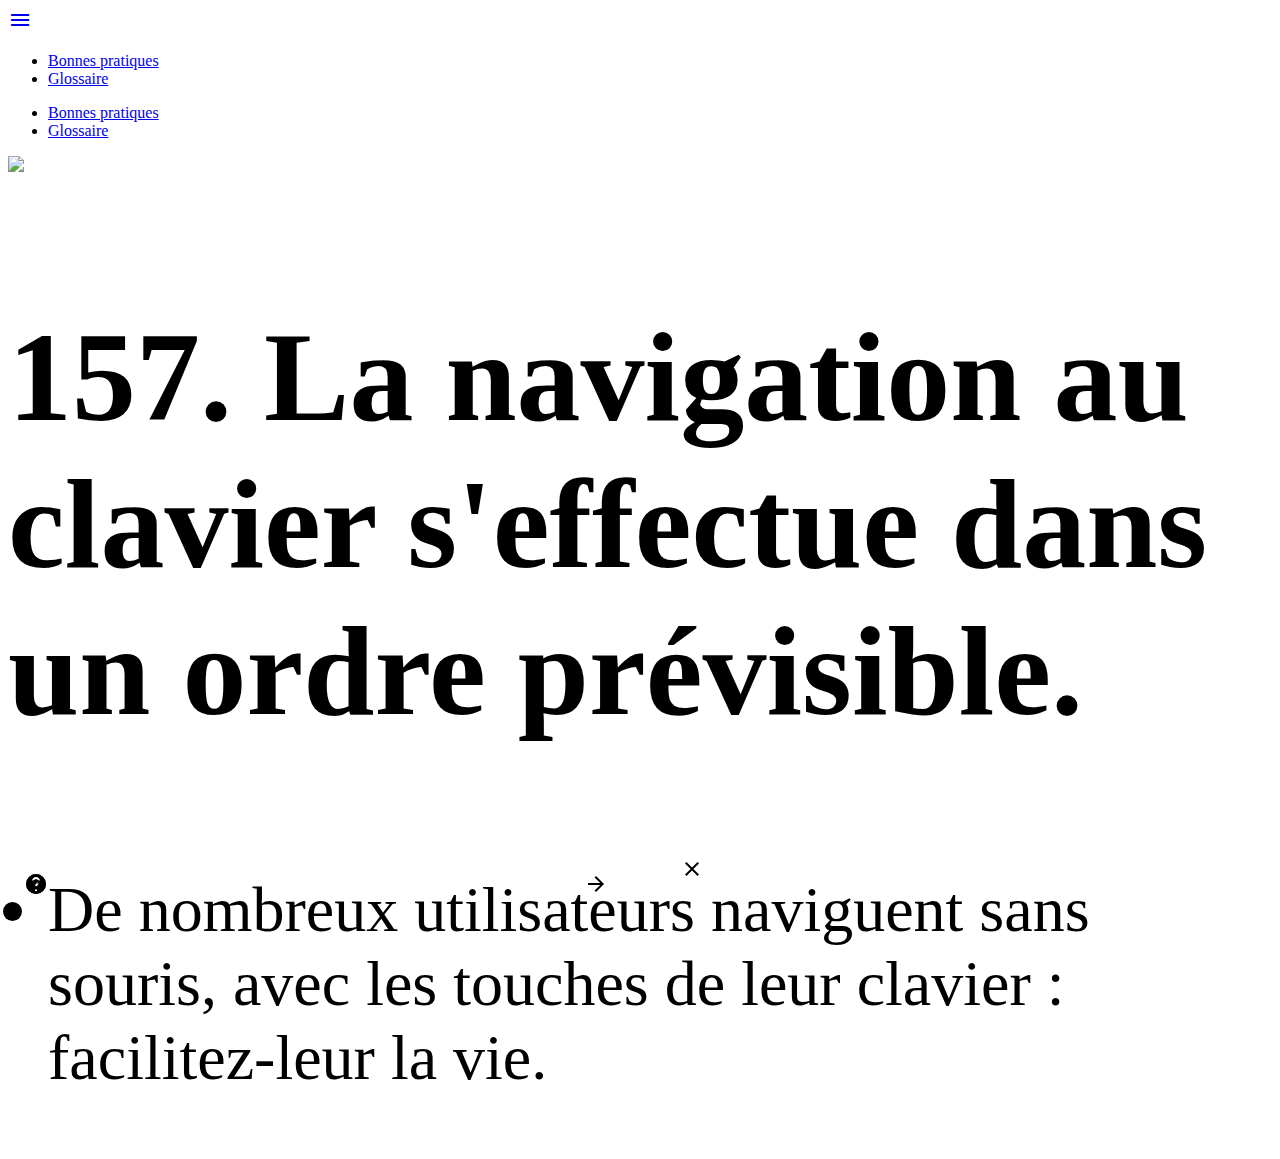
==== bonnes-pratiques.html @ c3db2907 "maj" ====
<!DOCTYPE html>
<html lang="en">
  <head>
    <meta charset="UTF-8" />
    <meta name="viewport" content="width=device-width, initial-scale=1.0" />
    <meta http-equiv="X-UA-Compatible" content="ie=edge" />
    <title>Training. Are u ready ?</title>
    <link href="https://fonts.googleapis.com/icon?family=Material+Icons" rel="stylesheet">
    <link type="text/css" rel="stylesheet" href="css/materialize.min.css"  media="screen,projection"/>
    <link type="text/css" rel="stylesheet" href="css/style.css"  media="screen,projection"/>
  </head>
  <body>
    <nav>
    <div class="nav-wrapper">
    <a href="#" data-target="mobile-demo" class="sidenav-trigger"><i class="material-icons">menu</i></a>
    <ul id="nav-mobile" class="right hide-on-med-and-down">
      <li><a href="bonnes-pratiques.html" class="btn ">Bonnes pratiques</a></li>
      <li><a href="glossaire.html" class="btn ">Glossaire</a></li>
    </ul>
    </div>
    </nav>
    <ul class="sidenav" id="mobile-demo" class="red">
    <li><a href="bonnes-pratiques.html" class="btn ">Bonnes pratiques</a></li>
    <li><a href="glossaire.html" class="btn ">Glossaire</a></li>
    </ul>
<div id="gp-container">
  <div class="row">
   <div class="col s12">
     <div class="card">
       <div class="card-image">
         <img id="image"src="http://lorempixel.com/400/200/cats">

         <span class="card-title"></span>
         <a id="why" class="activator fixed btn-floating center btn-large waves-effect waves-light red"><i class="material-icons">help</i></a>

         <a id="refresh" onclick="document.location.reload(false)" class="  btn-floating btn-large halfway-fab waves-effect waves-light red"><i class="material-icons">sentiment_very_dissatisfied</i></a>
       </div>
       <div class="card-content">
         <h3 id="gp-title"></h3>

       </div>
       <div class="card-reveal">
         <a id="close" class="card-title fixed btn-floating center btn-large waves-effect waves-light red"><i class="material-icons">close</i></a>

         <p><ul id="gp-objectives"></ul></p>
       </div>
     </div>
   </div>
 </div>
<div class="row center">

       <a id="next" class="fixed btn-floating center btn-large waves-effect waves-light red"><i class="material-icons">arrow_forward_ios</i></a>
</div>
</div>
    <script src="js/pratiques.js"></script>
    <script src="js/main.js"></script>
    <script type="text/javascript" src="js/materialize.min.js"></script>
    <script src="js/init.js"></script>
  </body>
</html>
---- css/style.css ----
#next {
  position:fixed;
  right:45%;
  bottom:0;
}
.card {
  min-height: 85vh;
}
h3 {font-size: 10vw;}
#gp-objectives {font-size: 5vw;}
#why {
  position:fixed;
  bottom:0;
}
#close {
  position:fixed;
  bottom:15px;
  right:45%;
}
#refresh {
  position:fixed;
  bottom:0;

}
.header {
    padding-top: 45vh;
}
.wrapper {
  min-height: 100vh;
}
.btn {
  margin:auto;
  margin-bottom: 50px;
}
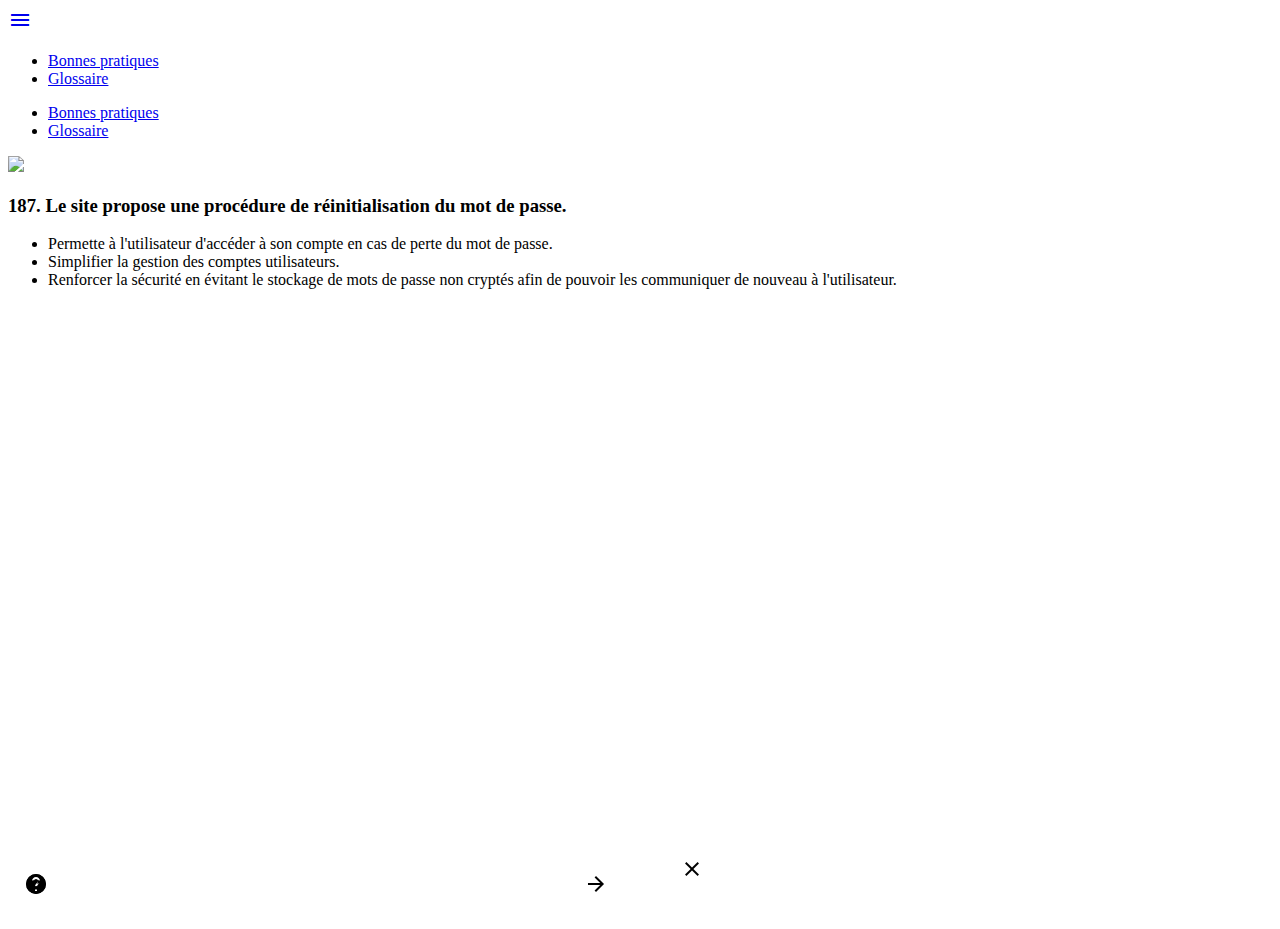
==== commit 53c878ae: "review 2" ====
--- a/bonnes-pratiques.html
+++ b/bonnes-pratiques.html
@@ -1,5 +1,5 @@
 <!DOCTYPE html>
-<html lang="en">
+<html lang="fr">
   <head>
     <meta charset="UTF-8" />
     <meta name="viewport" content="width=device-width, initial-scale=1.0" />
@@ -25,7 +25,7 @@
     </ul>
 <div id="gp-container">
   <div class="row">
-   <div class="col s12">
+   <div class="col s12 m6 offset-m3">
      <div class="card">
        <div class="card-image">
          <img id="image"src="http://lorempixel.com/400/200/cats">
@@ -42,7 +42,7 @@
        <div class="card-reveal">
          <a id="close" class="card-title fixed btn-floating center btn-large waves-effect waves-light red"><i class="material-icons">close</i></a>
 
-         <p><ul id="gp-objectives"></ul></p>
+         <p class="flow-text"><ul id="gp-objectives"></ul></p>
        </div>
      </div>
    </div>
--- a/css/style.css
+++ b/css/style.css
@@ -6,8 +6,6 @@
 .card {
   min-height: 85vh;
 }
-h3 {font-size: 10vw;}
-#gp-objectives {font-size: 5vw;}
 #why {
   position:fixed;
   bottom:0;
@@ -26,7 +24,7 @@
     padding-top: 45vh;
 }
 .wrapper {
-  min-height: 100vh;
+  min-height: 95vh;
 }
 .btn {
   margin:auto;
